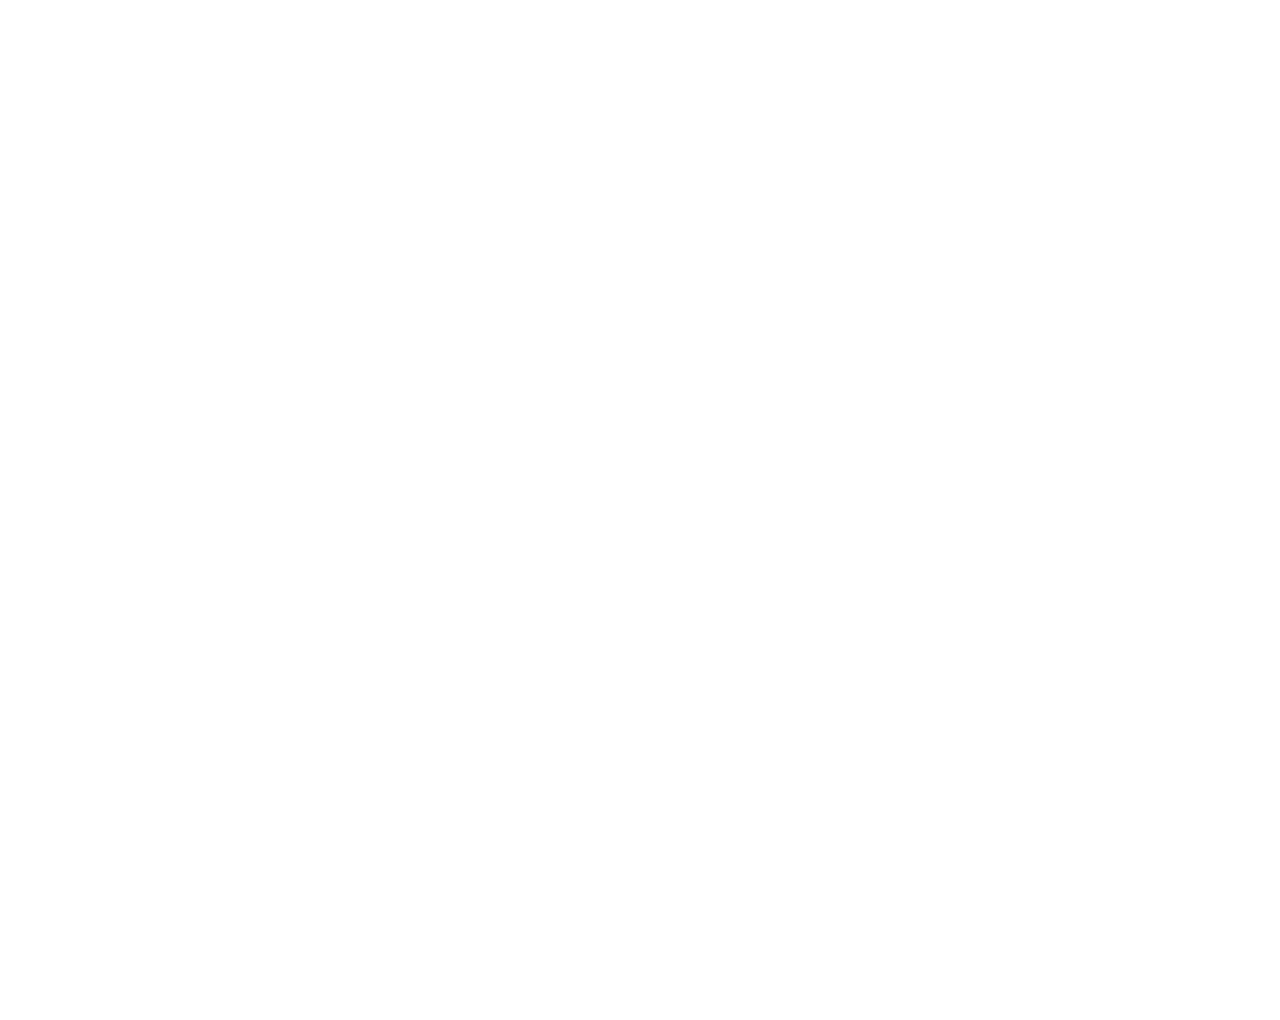
==== index.html @ a81a0f46 "Update index.html" ====
<html>
  <body>
    <iframe height="80px" width="300px" frameborder="0" src=https://livecounts.io/embed/tiktok-live-follower-counter/psg style="border: 0; width:300px; height:80px;"></iframe>
    <iframe height="80px" width="300px" frameborder="0" src=https://livecounts.io/embed/tiktok-live-follower-counter/om style="border: 0; width:300px; height:80px;"></iframe>
    <iframe height="80px" width="300px" frameborder="0" src=https://livecounts.io/embed/tiktok-live-follower-counter/ol_officiel style="border: 0; width:300px; height:80px;"></iframe>
    <iframe height="80px" width="300px" frameborder="0" src=https://livecounts.io/embed/tiktok-live-follower-counter/asseofficiel style="border: 0; width:300px; height:80px;"></iframe>  
    <iframe height="80px" width="300px" frameborder="0" src=https://livecounts.io/embed/tiktok-live-follower-counter/rclens style="border: 0; width:300px; height:80px;"></iframe>
    <iframe height="80px" width="300px" frameborder="0" src=https://livecounts.io/embed/tiktok-live-follower-counter/losc style="border: 0; width:300px; 
    height:80px;"></iframe>
    <iframe height="80px" width="300px" frameborder="0" src=https://livecounts.io/embed/tiktok-live-follower-counter/asmonaco style="border: 0; width:300px; height:80px;"></iframe>
    <iframe height="80px" width="300px" frameborder="0" src=https://livecounts.io/embed/tiktok-live-follower-counter/toulousefc style="border: 0; width:300px; height:80px;"></iframe>
    <iframe height="80px" width="300px" frameborder="0" src=https://livecounts.io/embed/tiktok-live-follower-counter/staderennaisfc style="border: 0; width:300px; height:80px;"></iframe>
    <iframe height="80px" width="300px" frameborder="0" src=https://livecounts.io/embed/tiktok-live-follower-counter/fcnantes style="border: 0; width:300px; height:80px;"></iframe>
    <iframe height="80px" width="300px" frameborder="0" src=https://livecounts.io/embed/tiktok-live-follower-counter/ogcnice style="border: 0; width:300px; height:80px;"></iframe>
    <iframe height="80px" width="300px" frameborder="0" src=https://livecounts.io/embed/tiktok-live-follower-counter/acajaccio style="border: 0; width:300px; height:80px;"></iframe>
    <iframe height="80px" width="300px" frameborder="0" src=https://livecounts.io/embed/tiktok-live-follower-counter/stadedereims style="border: 0; width:300px; height:80px;"></iframe>
    <iframe height="80px" width="300px" frameborder="0" src=https://livecounts.io/embed/tiktok-live-follower-counter/estac_officiel style="border: 0; width:300px; height:80px;"></iframe>
    <iframe height="80px" width="300px" frameborder="0" src=https://livecounts.io/embed/tiktok-live-follower-counter/stadebrestois style="border: 0; width:300px; height:80px;"></iframe>
    <iframe height="80px" width="300px" frameborder="0" src=https://livecounts.io/embed/tiktok-live-follower-counter/fclorient style="border: 0; width:300px; height:80px;"></iframe>
    <iframe height="80px" width="300px" frameborder="0" src=https://livecounts.io/embed/tiktok-live-follower-counter/mhsc style="border: 0; width:300px; height:80px;"></iframe>        <iframe height="80px" width="300px" frameborder="0" src=https://livecounts.io/embed/tiktok-live-follower-counter/rcsa style="border: 0; width:300px; height:80px;"></iframe>
    <iframe height="80px" width="300px" frameborder="0" src=https://livecounts.io/embed/tiktok-live-follower-counter/clermontfoot style="border: 0; width:300px; height:80px;"></iframe>
    <iframe height="80px" width="300px" frameborder="0" src=https://livecounts.io/embed/tiktok-live-follower-counter/equipedefrance style="border: 0; width:300px; height:80px;"></iframe>
    <iframe height="80px" width="300px" frameborder="0" src=https://livecounts.io/embed/tiktok-live-follower-counter/fcmetz style="border: 0; width:300px; height:80px;"></iframe>
    <iframe height="80px" width="300px" frameborder="0" src=https://livecounts.io/embed/tiktok-live-follower-counter/hac_foot style="border: 0; width:300px; height:80px;"></iframe>
    <iframe height="80px" width="300px" frameborder="0" src=https://livecounts.io/embed/tiktok-live-follower-counter/redstarfc style="border: 0; width:300px; height:80px;"></iframe>
    <iframe height="80px" width="300px" frameborder="0" src=https://livecounts.io/embed/tiktok-live-follower-counter/ajauxerre.officiel style="border: 0; width:300px; height:80px;"></iframe>
    <iframe height="80px" width="300px" frameborder="0" src=https://livecounts.io/embed/tiktok-live-follower-counter/angerssco style="border: 0; width:300px; height:80px;"></iframe>
    <iframe height="80px" width="300px" frameborder="0" src=https://livecounts.io/embed/tiktok-live-follower-counter/girondins style="border: 0; width:300px; height:80px;"></iframe>
    <iframe height="80px" width="300px" frameborder="0" src=https://livecounts.io/embed/tiktok-live-follower-counter/gf38_officiel style="border: 0; width:300px; height:80px;"></iframe>
    <iframe height="80px" width="300px" frameborder="0" src=https://livecounts.io/embed/tiktok-live-follower-counter/fcsm_officiel style="border: 0; width:300px; height:80px;"></iframe>
    <iframe height="80px" width="300px" frameborder="0" src=https://livecounts.io/embed/tiktok-live-follower-counter/dfco_officiel style="border: 0; width:300px; height:80px;"></iframe>
    <iframe height="80px" width="300px" frameborder="0" src=https://livecounts.io/embed/tiktok-live-follower-counter/parisfc style="border: 0; width:300px; height:80px;"></iframe>
    <iframe height="80px" width="300px" frameborder="0" src=https://livecounts.io/embed/tiktok-live-follower-counter/qrm_officiel style="border: 0; width:300px; height:80px;"></iframe>
    <iframe height="80px" width="300px" frameborder="0" src=https://livecounts.io/embed/tiktok-live-follower-counter/scbastiaofficiel style="border: 0; width:300px; height:80px;"></iframe>
    <iframe height="80px" width="300px" frameborder="0" src=https://livecounts.io/embed/tiktok-live-follower-counter/smcaen_officiel style="border: 0; width:300px; height:80px;"></iframe>
    <iframe height="80px" width="300px" frameborder="0" src=https://livecounts.io/embed/tiktok-live-follower-counter/usld_officiel style="border: 0; width:300px; height:80px;"></iframe>
    <iframe height="80px" width="300px" frameborder="0" src=https://livecounts.io/embed/tiktok-live-follower-counter/fcannecy style="border: 0; width:300px; height:80px;"></iframe>
    <iframe height="80px" width="300px" frameborder="0" src=https://livecounts.io/embed/tiktok-live-follower-counter/eaguingamp1912 style="border: 0; width:300px; height:80px;"></iframe>
    <iframe height="80px" width="300px" frameborder="0" src=https://livecounts.io/embed/tiktok-live-follower-counter/amiensscfootballoff style="border: 0; width:300px; height:80px;"></iframe>
    <iframe height="80px" width="300px" frameborder="0" src=https://livecounts.io/embed/tiktok-live-follower-counter/rodezaveyronfootball style="border: 0; width:300px; height:80px;"></iframe>
    <iframe height="80px" width="300px" frameborder="0" src=https://livecounts.io/embed/tiktok-live-follower-counter/paufootballclub style="border: 0; width:300px; height:80px;"></iframe>
    <iframe height="80px" width="300px" frameborder="0" src=https://livecounts.io/embed/tiktok-live-follower-counter/nimesolympique style="border: 0; width:300px; height:80px;"></iframe>
    <iframe height="80px" width="300px" frameborder="0" src=https://livecounts.io/embed/tiktok-live-follower-counter/ligue1ubereats style="border: 0; width:300px; height:80px;"></iframe>
    <iframe height="80px" width="300px" frameborder="0" src=https://livecounts.io/embed/tiktok-live-follower-counter/premierleague style="border: 0; width:300px; height:80px;"></iframe>
    <iframe height="80px" width="300px" frameborder="0" src=https://livecounts.io/embed/tiktok-live-follower-counter/laliga style="border: 0; width:300px; height:80px;"></iframe>
    <iframe height="80px" width="300px" frameborder="0" src=https://livecounts.io/embed/tiktok-live-follower-counter/seriea style="border: 0; width:300px; height:80px;"></iframe>
    <iframe height="80px" width="300px" frameborder="0" src=https://livecounts.io/embed/tiktok-live-follower-counter/bundesliga style="border: 0; width:300px; height:80px;"></iframe>
  </body>
</html>
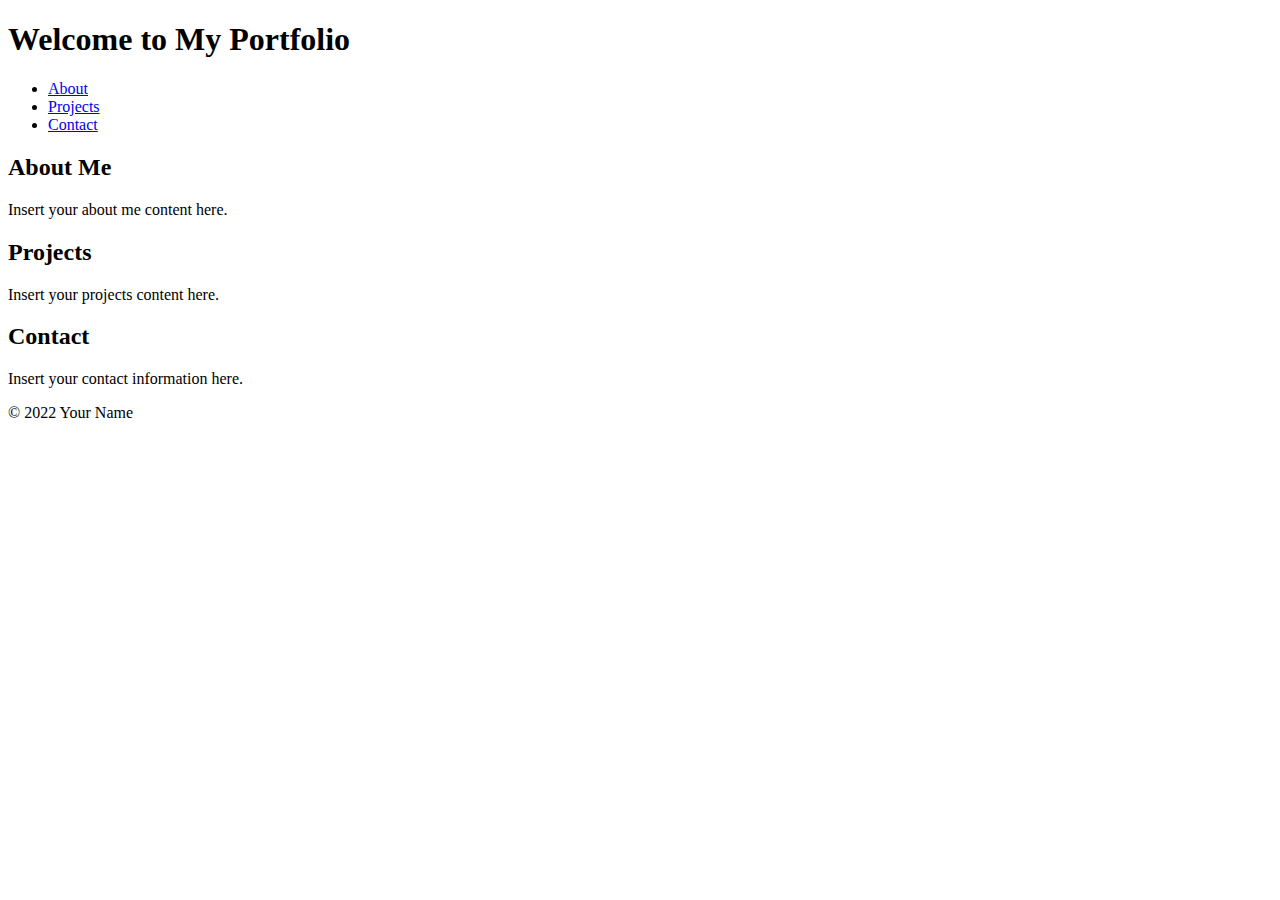
==== commit 6c602054: "debut de mon portfolio" ====
--- a/index.html
+++ b/index.html
@@ -1,49 +1,41 @@
+<!DOCTYPE html>
 <html>
+  <head>
+    <title>Portfolio</title>
+    <link rel="stylesheet" type="text/css" href="style.css">
+  </head>
   <body>
-    <iframe height="80px" width="300px" frameborder="0" src=https://livecounts.io/embed/tiktok-live-follower-counter/psg style="border: 0; width:300px; height:80px;"></iframe>
-    <iframe height="80px" width="300px" frameborder="0" src=https://livecounts.io/embed/tiktok-live-follower-counter/om style="border: 0; width:300px; height:80px;"></iframe>
-    <iframe height="80px" width="300px" frameborder="0" src=https://livecounts.io/embed/tiktok-live-follower-counter/ol_officiel style="border: 0; width:300px; height:80px;"></iframe>
-    <iframe height="80px" width="300px" frameborder="0" src=https://livecounts.io/embed/tiktok-live-follower-counter/asseofficiel style="border: 0; width:300px; height:80px;"></iframe>  
-    <iframe height="80px" width="300px" frameborder="0" src=https://livecounts.io/embed/tiktok-live-follower-counter/rclens style="border: 0; width:300px; height:80px;"></iframe>
-    <iframe height="80px" width="300px" frameborder="0" src=https://livecounts.io/embed/tiktok-live-follower-counter/losc style="border: 0; width:300px; 
-    height:80px;"></iframe>
-    <iframe height="80px" width="300px" frameborder="0" src=https://livecounts.io/embed/tiktok-live-follower-counter/asmonaco style="border: 0; width:300px; height:80px;"></iframe>
-    <iframe height="80px" width="300px" frameborder="0" src=https://livecounts.io/embed/tiktok-live-follower-counter/toulousefc style="border: 0; width:300px; height:80px;"></iframe>
-    <iframe height="80px" width="300px" frameborder="0" src=https://livecounts.io/embed/tiktok-live-follower-counter/staderennaisfc style="border: 0; width:300px; height:80px;"></iframe>
-    <iframe height="80px" width="300px" frameborder="0" src=https://livecounts.io/embed/tiktok-live-follower-counter/fcnantes style="border: 0; width:300px; height:80px;"></iframe>
-    <iframe height="80px" width="300px" frameborder="0" src=https://livecounts.io/embed/tiktok-live-follower-counter/ogcnice style="border: 0; width:300px; height:80px;"></iframe>
-    <iframe height="80px" width="300px" frameborder="0" src=https://livecounts.io/embed/tiktok-live-follower-counter/acajaccio style="border: 0; width:300px; height:80px;"></iframe>
-    <iframe height="80px" width="300px" frameborder="0" src=https://livecounts.io/embed/tiktok-live-follower-counter/stadedereims style="border: 0; width:300px; height:80px;"></iframe>
-    <iframe height="80px" width="300px" frameborder="0" src=https://livecounts.io/embed/tiktok-live-follower-counter/estac_officiel style="border: 0; width:300px; height:80px;"></iframe>
-    <iframe height="80px" width="300px" frameborder="0" src=https://livecounts.io/embed/tiktok-live-follower-counter/stadebrestois style="border: 0; width:300px; height:80px;"></iframe>
-    <iframe height="80px" width="300px" frameborder="0" src=https://livecounts.io/embed/tiktok-live-follower-counter/fclorient style="border: 0; width:300px; height:80px;"></iframe>
-    <iframe height="80px" width="300px" frameborder="0" src=https://livecounts.io/embed/tiktok-live-follower-counter/mhsc style="border: 0; width:300px; height:80px;"></iframe>        <iframe height="80px" width="300px" frameborder="0" src=https://livecounts.io/embed/tiktok-live-follower-counter/rcsa style="border: 0; width:300px; height:80px;"></iframe>
-    <iframe height="80px" width="300px" frameborder="0" src=https://livecounts.io/embed/tiktok-live-follower-counter/clermontfoot style="border: 0; width:300px; height:80px;"></iframe>
-    <iframe height="80px" width="300px" frameborder="0" src=https://livecounts.io/embed/tiktok-live-follower-counter/equipedefrance style="border: 0; width:300px; height:80px;"></iframe>
-    <iframe height="80px" width="300px" frameborder="0" src=https://livecounts.io/embed/tiktok-live-follower-counter/fcmetz style="border: 0; width:300px; height:80px;"></iframe>
-    <iframe height="80px" width="300px" frameborder="0" src=https://livecounts.io/embed/tiktok-live-follower-counter/hac_foot style="border: 0; width:300px; height:80px;"></iframe>
-    <iframe height="80px" width="300px" frameborder="0" src=https://livecounts.io/embed/tiktok-live-follower-counter/redstarfc style="border: 0; width:300px; height:80px;"></iframe>
-    <iframe height="80px" width="300px" frameborder="0" src=https://livecounts.io/embed/tiktok-live-follower-counter/ajauxerre.officiel style="border: 0; width:300px; height:80px;"></iframe>
-    <iframe height="80px" width="300px" frameborder="0" src=https://livecounts.io/embed/tiktok-live-follower-counter/angerssco style="border: 0; width:300px; height:80px;"></iframe>
-    <iframe height="80px" width="300px" frameborder="0" src=https://livecounts.io/embed/tiktok-live-follower-counter/girondins style="border: 0; width:300px; height:80px;"></iframe>
-    <iframe height="80px" width="300px" frameborder="0" src=https://livecounts.io/embed/tiktok-live-follower-counter/gf38_officiel style="border: 0; width:300px; height:80px;"></iframe>
-    <iframe height="80px" width="300px" frameborder="0" src=https://livecounts.io/embed/tiktok-live-follower-counter/fcsm_officiel style="border: 0; width:300px; height:80px;"></iframe>
-    <iframe height="80px" width="300px" frameborder="0" src=https://livecounts.io/embed/tiktok-live-follower-counter/dfco_officiel style="border: 0; width:300px; height:80px;"></iframe>
-    <iframe height="80px" width="300px" frameborder="0" src=https://livecounts.io/embed/tiktok-live-follower-counter/parisfc style="border: 0; width:300px; height:80px;"></iframe>
-    <iframe height="80px" width="300px" frameborder="0" src=https://livecounts.io/embed/tiktok-live-follower-counter/qrm_officiel style="border: 0; width:300px; height:80px;"></iframe>
-    <iframe height="80px" width="300px" frameborder="0" src=https://livecounts.io/embed/tiktok-live-follower-counter/scbastiaofficiel style="border: 0; width:300px; height:80px;"></iframe>
-    <iframe height="80px" width="300px" frameborder="0" src=https://livecounts.io/embed/tiktok-live-follower-counter/smcaen_officiel style="border: 0; width:300px; height:80px;"></iframe>
-    <iframe height="80px" width="300px" frameborder="0" src=https://livecounts.io/embed/tiktok-live-follower-counter/usld_officiel style="border: 0; width:300px; height:80px;"></iframe>
-    <iframe height="80px" width="300px" frameborder="0" src=https://livecounts.io/embed/tiktok-live-follower-counter/fcannecy style="border: 0; width:300px; height:80px;"></iframe>
-    <iframe height="80px" width="300px" frameborder="0" src=https://livecounts.io/embed/tiktok-live-follower-counter/eaguingamp1912 style="border: 0; width:300px; height:80px;"></iframe>
-    <iframe height="80px" width="300px" frameborder="0" src=https://livecounts.io/embed/tiktok-live-follower-counter/amiensscfootballoff style="border: 0; width:300px; height:80px;"></iframe>
-    <iframe height="80px" width="300px" frameborder="0" src=https://livecounts.io/embed/tiktok-live-follower-counter/rodezaveyronfootball style="border: 0; width:300px; height:80px;"></iframe>
-    <iframe height="80px" width="300px" frameborder="0" src=https://livecounts.io/embed/tiktok-live-follower-counter/paufootballclub style="border: 0; width:300px; height:80px;"></iframe>
-    <iframe height="80px" width="300px" frameborder="0" src=https://livecounts.io/embed/tiktok-live-follower-counter/nimesolympique style="border: 0; width:300px; height:80px;"></iframe>
-    <iframe height="80px" width="300px" frameborder="0" src=https://livecounts.io/embed/tiktok-live-follower-counter/ligue1ubereats style="border: 0; width:300px; height:80px;"></iframe>
-    <iframe height="80px" width="300px" frameborder="0" src=https://livecounts.io/embed/tiktok-live-follower-counter/premierleague style="border: 0; width:300px; height:80px;"></iframe>
-    <iframe height="80px" width="300px" frameborder="0" src=https://livecounts.io/embed/tiktok-live-follower-counter/laliga style="border: 0; width:300px; height:80px;"></iframe>
-    <iframe height="80px" width="300px" frameborder="0" src=https://livecounts.io/embed/tiktok-live-follower-counter/seriea style="border: 0; width:300px; height:80px;"></iframe>
-    <iframe height="80px" width="300px" frameborder="0" src=https://livecounts.io/embed/tiktok-live-follower-counter/bundesliga style="border: 0; width:300px; height:80px;"></iframe>
+    <header>
+      <h1>Welcome to My Portfolio</h1>
+    </header>
+
+    <nav>
+      <ul>
+        <li><a href="#about">About</a></li>
+        <li><a href="#projects">Projects</a></li>
+        <li><a href="#contact">Contact</a></li>
+      </ul>
+    </nav>
+
+    <section id="about">
+      <h2>About Me</h2>
+      <p>Insert your about me content here.</p>
+    </section>
+
+    <section id="projects">
+      <h2>Projects</h2>
+      <p>Insert your projects content here.</p>
+    </section>
+
+    <section id="contact">
+      <h2>Contact</h2>
+      <p>Insert your contact information here.</p>
+    </section>
+
+    <footer>
+      <p>&copy; 2022 Your Name</p>
+    </footer>
   </body>
-</html>
+
+
+</html>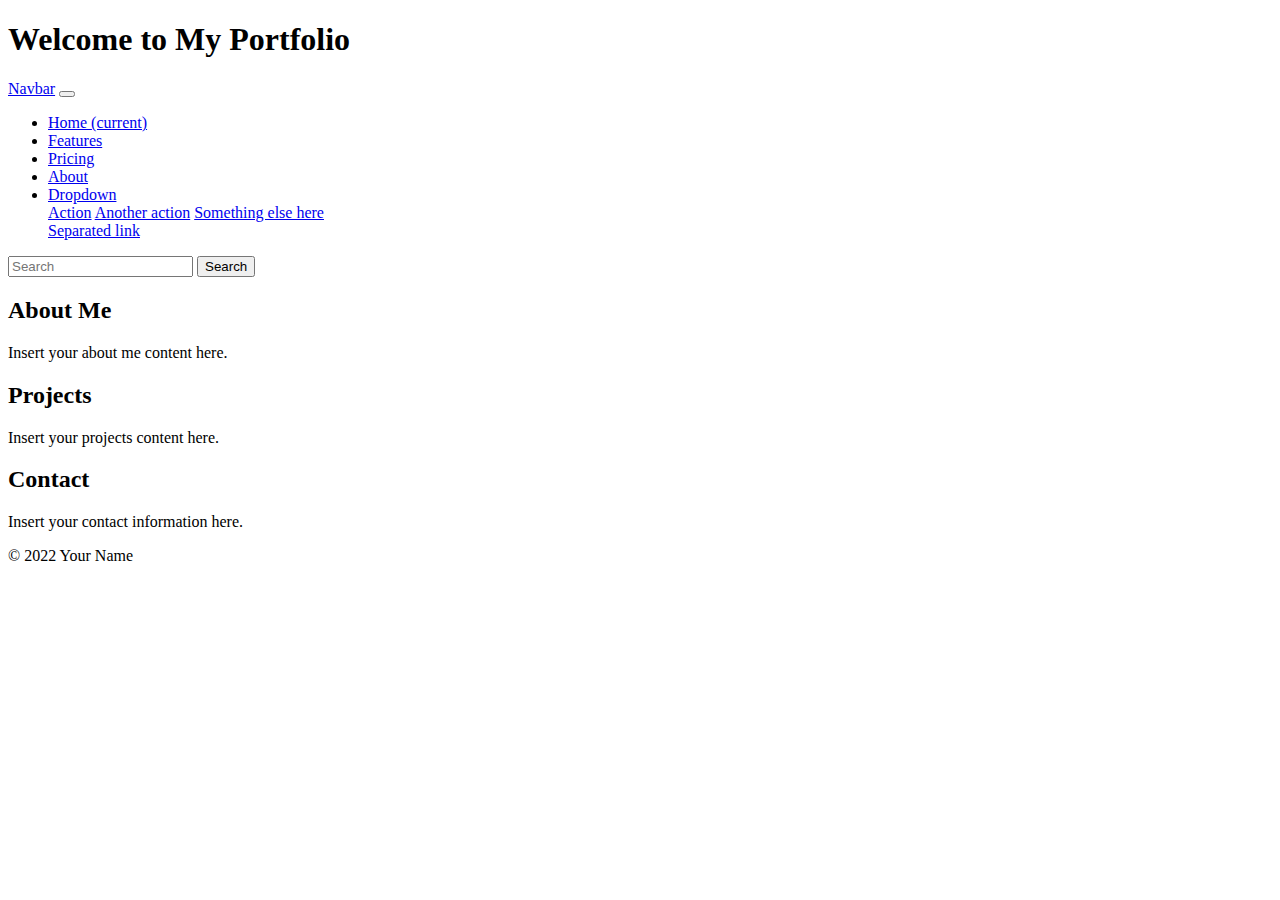
==== commit dd502925: "nav" ====
--- a/index.html
+++ b/index.html
@@ -9,14 +9,46 @@
       <h1>Welcome to My Portfolio</h1>
     </header>
 
-    <nav>
-      <ul>
-        <li><a href="#about">About</a></li>
-        <li><a href="#projects">Projects</a></li>
-        <li><a href="#contact">Contact</a></li>
-      </ul>
+    <nav class="navbar navbar-expand-lg bg-primary" data-bs-theme="dark">
+      <div class="container-fluid">
+        <a class="navbar-brand" href="#">Navbar</a>
+        <button class="navbar-toggler" type="button" data-bs-toggle="collapse" data-bs-target="#navbarColor01" aria-controls="navbarColor01" aria-expanded="false" aria-label="Toggle navigation">
+          <span class="navbar-toggler-icon"></span>
+        </button>
+        <div class="collapse navbar-collapse" id="navbarColor01">
+          <ul class="navbar-nav me-auto">
+            <li class="nav-item">
+              <a class="nav-link active" href="#">Home
+                <span class="visually-hidden">(current)</span>
+              </a>
+            </li>
+            <li class="nav-item">
+              <a class="nav-link" href="#">Features</a>
+            </li>
+            <li class="nav-item">
+              <a class="nav-link" href="#">Pricing</a>
+            </li>
+            <li class="nav-item">
+              <a class="nav-link" href="#">About</a>
+            </li>
+            <li class="nav-item dropdown">
+              <a class="nav-link dropdown-toggle" data-bs-toggle="dropdown" href="#" role="button" aria-haspopup="true" aria-expanded="false">Dropdown</a>
+              <div class="dropdown-menu">
+                <a class="dropdown-item" href="#">Action</a>
+                <a class="dropdown-item" href="#">Another action</a>
+                <a class="dropdown-item" href="#">Something else here</a>
+                <div class="dropdown-divider"></div>
+                <a class="dropdown-item" href="#">Separated link</a>
+              </div>
+            </li>
+          </ul>
+          <form class="d-flex">
+            <input class="form-control me-sm-2" type="search" placeholder="Search">
+            <button class="btn btn-secondary my-2 my-sm-0" type="submit">Search</button>
+          </form>
+        </div>
+      </div>
     </nav>
-
     <section id="about">
       <h2>About Me</h2>
       <p>Insert your about me content here.</p>
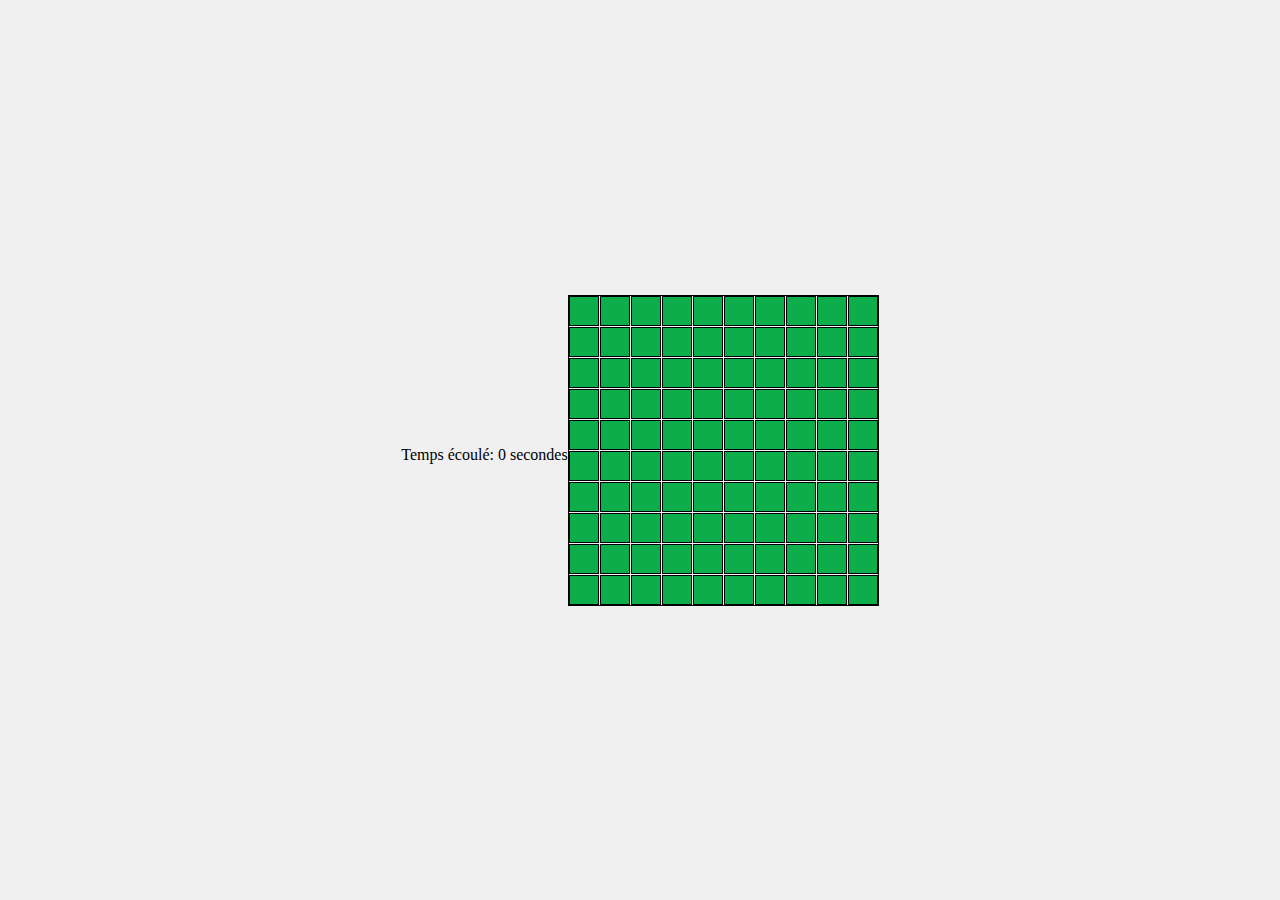
==== commit cb1283de: "changement" ====
--- a/index.html
+++ b/index.html
@@ -1,73 +1,15 @@
 <!DOCTYPE html>
-<html>
-  <head>
-    <title>Portfolio</title>
-    <link rel="stylesheet" type="text/css" href="style.css">
-  </head>
-  <body>
-    <header>
-      <h1>Welcome to My Portfolio</h1>
-    </header>
-
-    <nav class="navbar navbar-expand-lg bg-primary" data-bs-theme="dark">
-      <div class="container-fluid">
-        <a class="navbar-brand" href="#">Navbar</a>
-        <button class="navbar-toggler" type="button" data-bs-toggle="collapse" data-bs-target="#navbarColor01" aria-controls="navbarColor01" aria-expanded="false" aria-label="Toggle navigation">
-          <span class="navbar-toggler-icon"></span>
-        </button>
-        <div class="collapse navbar-collapse" id="navbarColor01">
-          <ul class="navbar-nav me-auto">
-            <li class="nav-item">
-              <a class="nav-link active" href="#">Home
-                <span class="visually-hidden">(current)</span>
-              </a>
-            </li>
-            <li class="nav-item">
-              <a class="nav-link" href="#">Features</a>
-            </li>
-            <li class="nav-item">
-              <a class="nav-link" href="#">Pricing</a>
-            </li>
-            <li class="nav-item">
-              <a class="nav-link" href="#">About</a>
-            </li>
-            <li class="nav-item dropdown">
-              <a class="nav-link dropdown-toggle" data-bs-toggle="dropdown" href="#" role="button" aria-haspopup="true" aria-expanded="false">Dropdown</a>
-              <div class="dropdown-menu">
-                <a class="dropdown-item" href="#">Action</a>
-                <a class="dropdown-item" href="#">Another action</a>
-                <a class="dropdown-item" href="#">Something else here</a>
-                <div class="dropdown-divider"></div>
-                <a class="dropdown-item" href="#">Separated link</a>
-              </div>
-            </li>
-          </ul>
-          <form class="d-flex">
-            <input class="form-control me-sm-2" type="search" placeholder="Search">
-            <button class="btn btn-secondary my-2 my-sm-0" type="submit">Search</button>
-          </form>
-        </div>
-      </div>
-    </nav>
-    <section id="about">
-      <h2>About Me</h2>
-      <p>Insert your about me content here.</p>
-    </section>
-
-    <section id="projects">
-      <h2>Projects</h2>
-      <p>Insert your projects content here.</p>
-    </section>
-
-    <section id="contact">
-      <h2>Contact</h2>
-      <p>Insert your contact information here.</p>
-    </section>
-
-    <footer>
-      <p>&copy; 2022 Your Name</p>
-    </footer>
-  </body>
-
-
-</html>+<html lang="en">
+<head>
+    <meta charset="UTF-8">
+    <meta name="viewport" content="width=device-width, initial-scale=1.0">
+    <title>Démineur</title>
+    <link rel="stylesheet" href="styles.css">
+</head>
+<body>
+    <div id="timer">Temps écoulé: <span id="time">0</span> secondes</div>
+    <div id="message"></div>
+    <div id="grid" class="grid"></div>
+    <script src="script.js"></script>
+</body>
+</html>
--- a/styles.css
+++ b/styles.css
@@ -0,0 +1,47 @@
+body {
+    display: flex;
+    justify-content: center;
+    align-items: center;
+    height: 100vh;
+    margin: 0;
+    padding: 0;
+    background-color: #f0f0f0;
+}
+
+#game {
+    margin: auto;
+}
+#timer {
+    margin-top: 10px;
+}
+
+#message {
+    margin-top: 10px;
+}
+.grid {
+    display: grid;
+    grid-template-columns: repeat(10, 30px); /* 10 colonnes */
+    grid-template-rows: repeat(10, 30px); /* 10 lignes */
+    gap: 1px;
+    border: 1px solid #000;
+}
+
+.cell {
+    background-color: #0ead4b;
+    border: 1px solid #000;
+    cursor: pointer;
+}
+
+.mine {
+    background-image: url('img/mine.png'); /* Chemin vers l'image de la bombe */
+    background-size: cover;
+}
+
+.flagged {
+    background-image: url('img/flag.png'); /* Chemin vers l'image du drapeau */
+    background-size: cover;
+}
+
+.revealed {
+    background-color: white;
+}
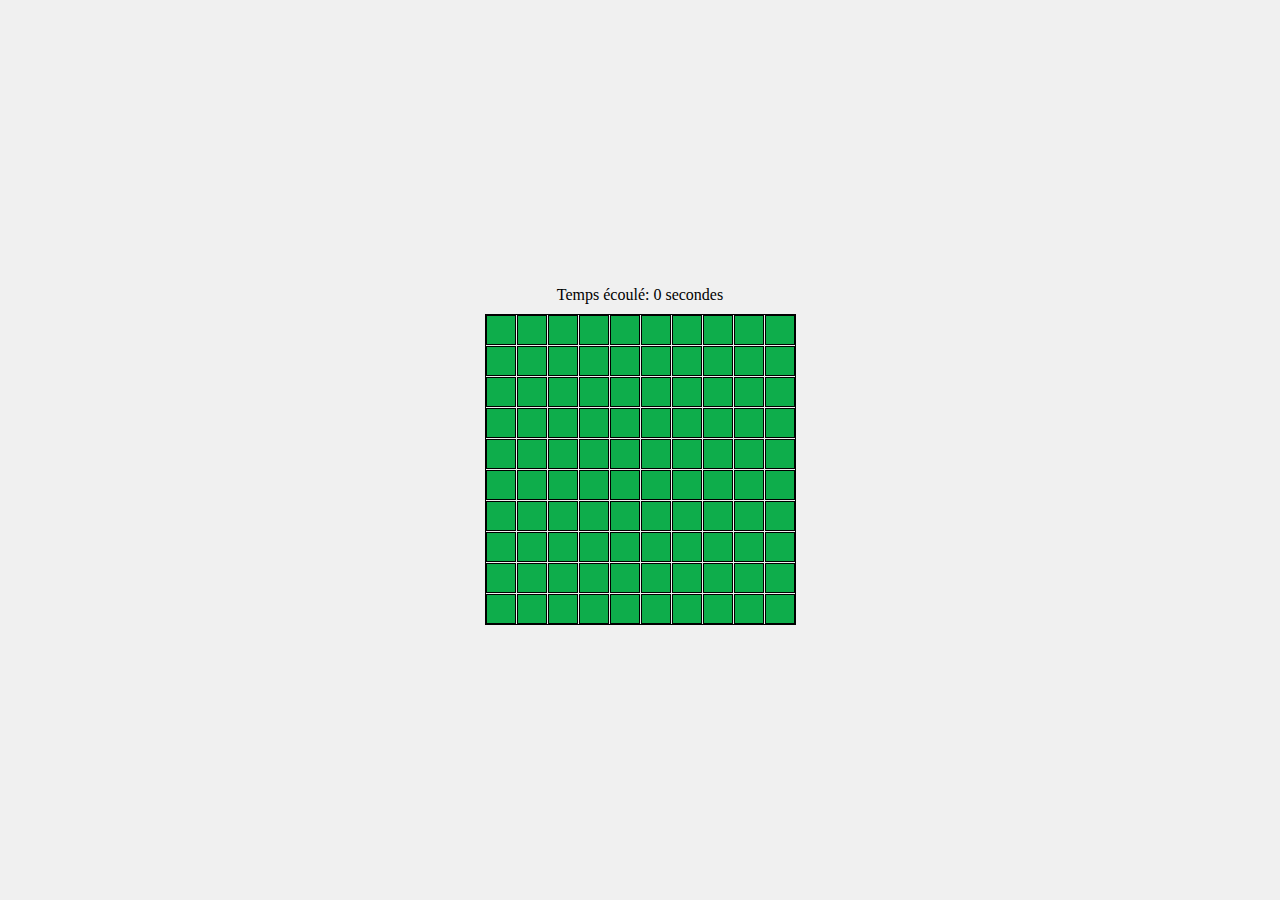
==== commit e7140a76: "ajout fin démineur" ====
--- a/index.html
+++ b/index.html
@@ -7,9 +7,13 @@
     <link rel="stylesheet" href="styles.css">
 </head>
 <body>
-    <div id="timer">Temps écoulé: <span id="time">0</span> secondes</div>
-    <div id="message"></div>
-    <div id="grid" class="grid"></div>
+    <div id="game">
+        <div id="timer">Temps écoulé: <span id="time">0</span> secondes</div>
+        <div id="endGame">
+            <div id="message"></div>
+        </div>
+        <div id="grid" class="grid"></div>
+    </div>    
     <script src="script.js"></script>
 </body>
 </html>
--- a/styles.css
+++ b/styles.css
@@ -6,22 +6,26 @@
     margin: 0;
     padding: 0;
     background-color: #f0f0f0;
+    font-family: 'Press Start 2P', cursive;
 }
 
 #game {
     margin: auto;
+    text-align: center;
 }
+
 #timer {
     margin-top: 10px;
 }
 
-#message {
+#endGame {
     margin-top: 10px;
 }
+
 .grid {
     display: grid;
-    grid-template-columns: repeat(10, 30px); /* 10 colonnes */
-    grid-template-rows: repeat(10, 30px); /* 10 lignes */
+    grid-template-columns: repeat(10, 30px);
+    grid-template-rows: repeat(10, 30px);
     gap: 1px;
     border: 1px solid #000;
 }
@@ -31,17 +35,23 @@
     border: 1px solid #000;
     cursor: pointer;
 }
+img {
+    width: 50px; 
+    height: auto; 
+    vertical-align: middle; 
+    margin-right: 5px; 
+}
 
 .mine {
-    background-image: url('img/mine.png'); /* Chemin vers l'image de la bombe */
+    background-image: url('img/mine.png');
     background-size: cover;
 }
 
 .flagged {
-    background-image: url('img/flag.png'); /* Chemin vers l'image du drapeau */
+    background-image: url('img/flag.png');
     background-size: cover;
 }
 
 .revealed {
     background-color: white;
-}
+}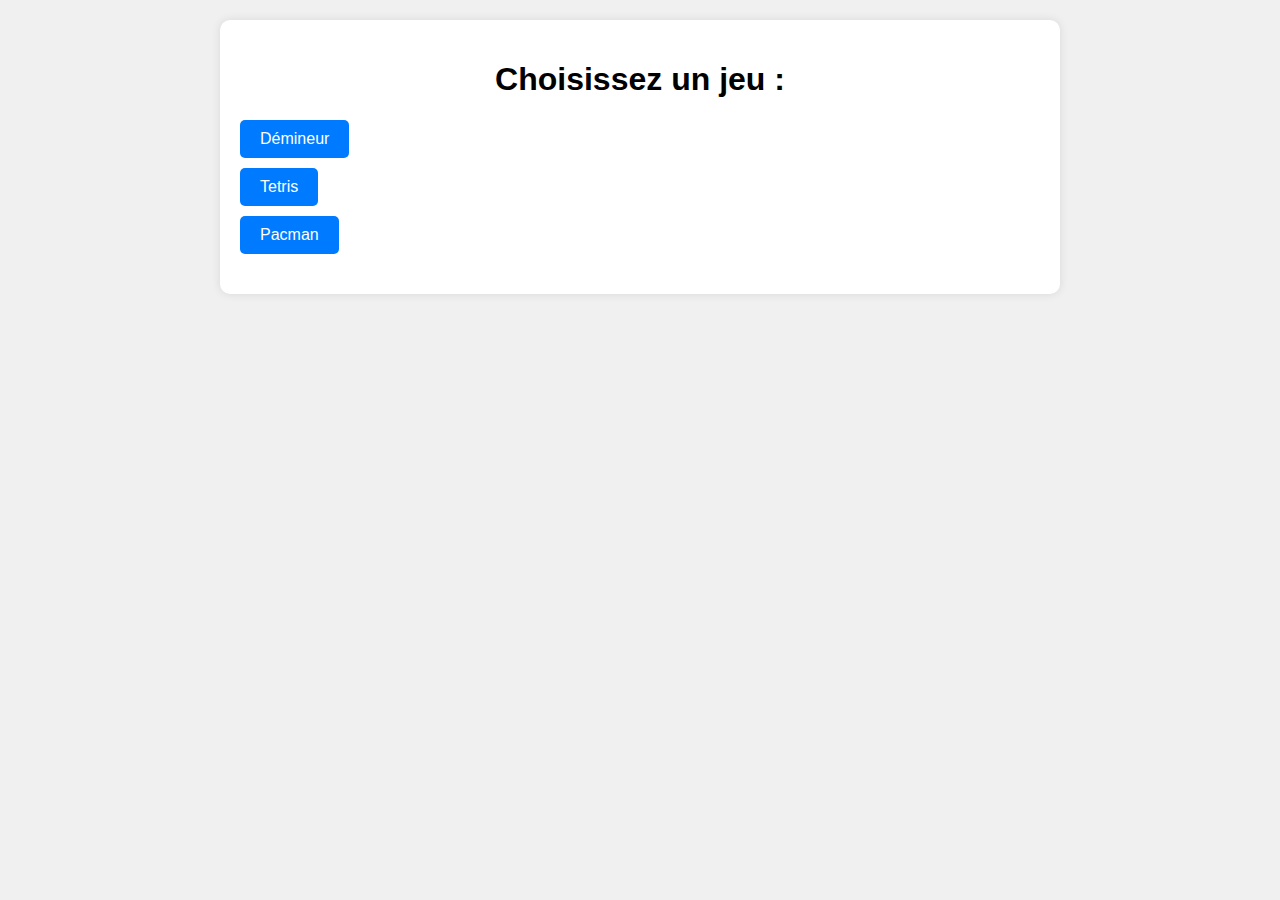
==== commit 537c3473: "ajout fin du tetris" ====
--- a/index.html
+++ b/index.html
@@ -3,17 +3,55 @@
 <head>
     <meta charset="UTF-8">
     <meta name="viewport" content="width=device-width, initial-scale=1.0">
-    <title>Démineur</title>
-    <link rel="stylesheet" href="styles.css">
+    <title>Page de Jeux</title>
+    <style>
+        body {
+            font-family: Arial, sans-serif;
+            background-color: #f0f0f0;
+            margin: 0;
+            padding: 0;
+        }
+        .container {
+            max-width: 800px;
+            margin: 20px auto;
+            padding: 20px;
+            background-color: #fff;
+            border-radius: 10px;
+            box-shadow: 0 0 10px rgba(0, 0, 0, 0.1);
+        }
+        h1 {
+            text-align: center;
+        }
+        ul {
+            list-style: none;
+            padding: 0;
+            margin: 20px 0;
+        }
+        li {
+            margin-bottom: 10px;
+        }
+        a {
+            display: inline-block;
+            padding: 10px 20px;
+            background-color: #007bff;
+            color: #fff;
+            text-decoration: none;
+            border-radius: 5px;
+            transition: background-color 0.3s;
+        }
+        a:hover {
+            background-color: #0056b3;
+        }
+    </style>
 </head>
 <body>
-    <div id="game">
-        <div id="timer">Temps écoulé: <span id="time">0</span> secondes</div>
-        <div id="endGame">
-            <div id="message"></div>
-        </div>
-        <div id="grid" class="grid"></div>
-    </div>    
-    <script src="script.js"></script>
+    <div class="container">
+        <h1>Choisissez un jeu :</h1>
+        <ul>
+            <li><a href="jeu/demineur.html">Démineur</a></li>
+            <li><a href="jeu/tetris.html">Tetris</a></li>
+            <li><a href="jeu/pacman.html">Pacman</a></li>
+        </ul>
+    </div>
 </body>
 </html>
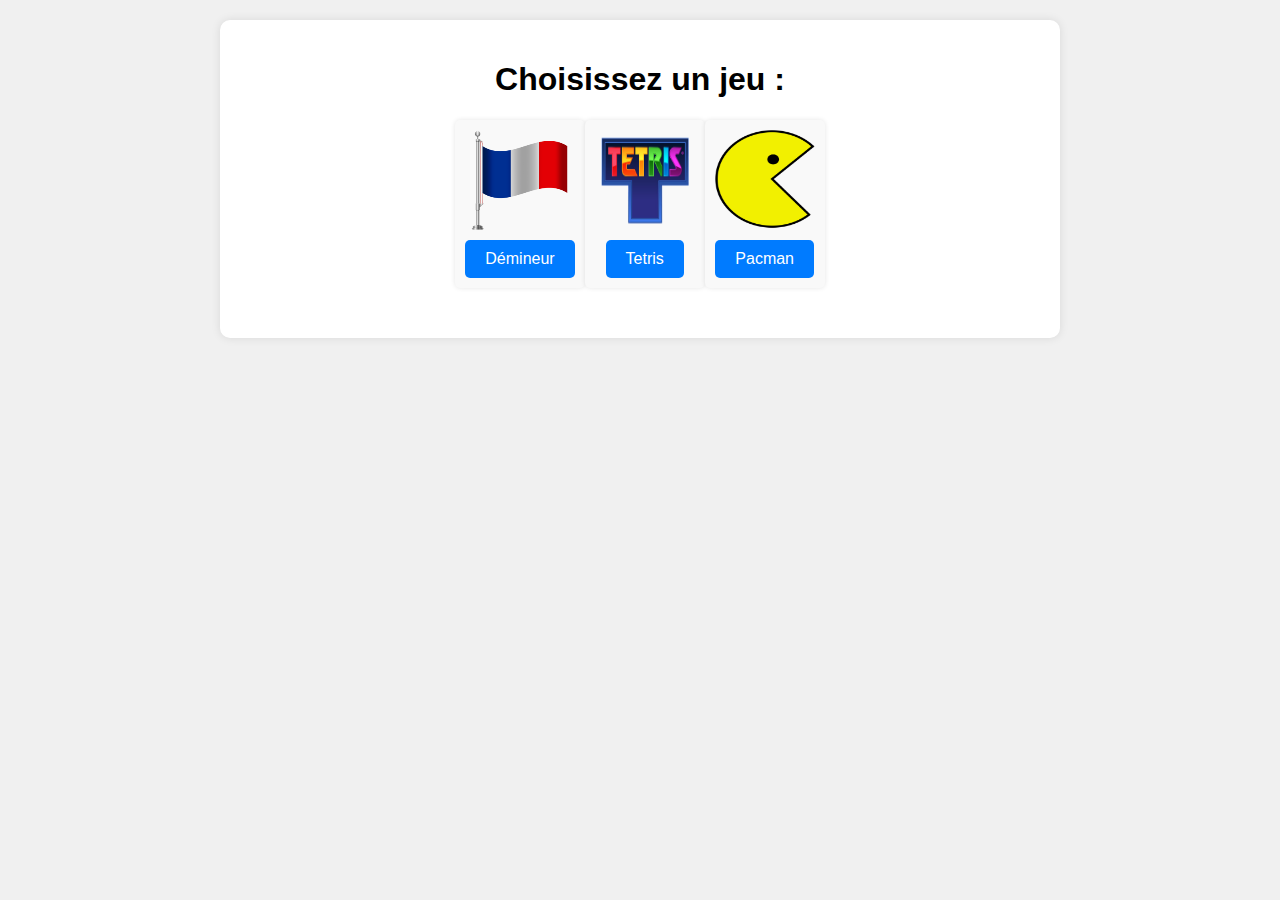
==== commit 5f9ec5ee: "ajout des images" ====
--- a/index.html
+++ b/index.html
@@ -26,9 +26,20 @@
             list-style: none;
             padding: 0;
             margin: 20px 0;
+            display: flex;
+            flex-wrap: wrap;
+            justify-content: center;
         }
         li {
             margin-bottom: 10px;
+            padding: 10px;
+            background-color: #f9f9f9;
+            border-radius: 5px;
+            box-shadow: 0 0 5px rgba(0, 0, 0, 0.1);
+            display: flex; /* Added */
+            flex-direction: column; /* Added */
+            align-items: center; /* Added */
+            text-align: center; /* Added */
         }
         a {
             display: inline-block;
@@ -38,9 +49,14 @@
             text-decoration: none;
             border-radius: 5px;
             transition: background-color 0.3s;
+            margin-top: 10px; /* Added */
         }
         a:hover {
             background-color: #0056b3;
+        }
+        img {
+            width: 100px;
+            height: 100px;
         }
     </style>
 </head>
@@ -48,9 +64,18 @@
     <div class="container">
         <h1>Choisissez un jeu :</h1>
         <ul>
-            <li><a href="jeu/demineur.html">Démineur</a></li>
-            <li><a href="jeu/tetris.html">Tetris</a></li>
-            <li><a href="jeu/pacman.html">Pacman</a></li>
+            <li>
+                <img src="jeu/img/flag.png" alt="Démineur">
+                <a href="jeu/demineur.html">Démineur</a>
+            </li>
+            <li>
+                <img src="jeu/img/tetris.png" alt="Tetris">
+                <a href="jeu/tetris.html">Tetris</a>
+            </li>
+            <li>
+                <img src="jeu/img/pacman.png" alt="Pacman">
+                <a href="jeu/pacman.html">Pacman</a>
+            </li>
         </ul>
     </div>
 </body>
